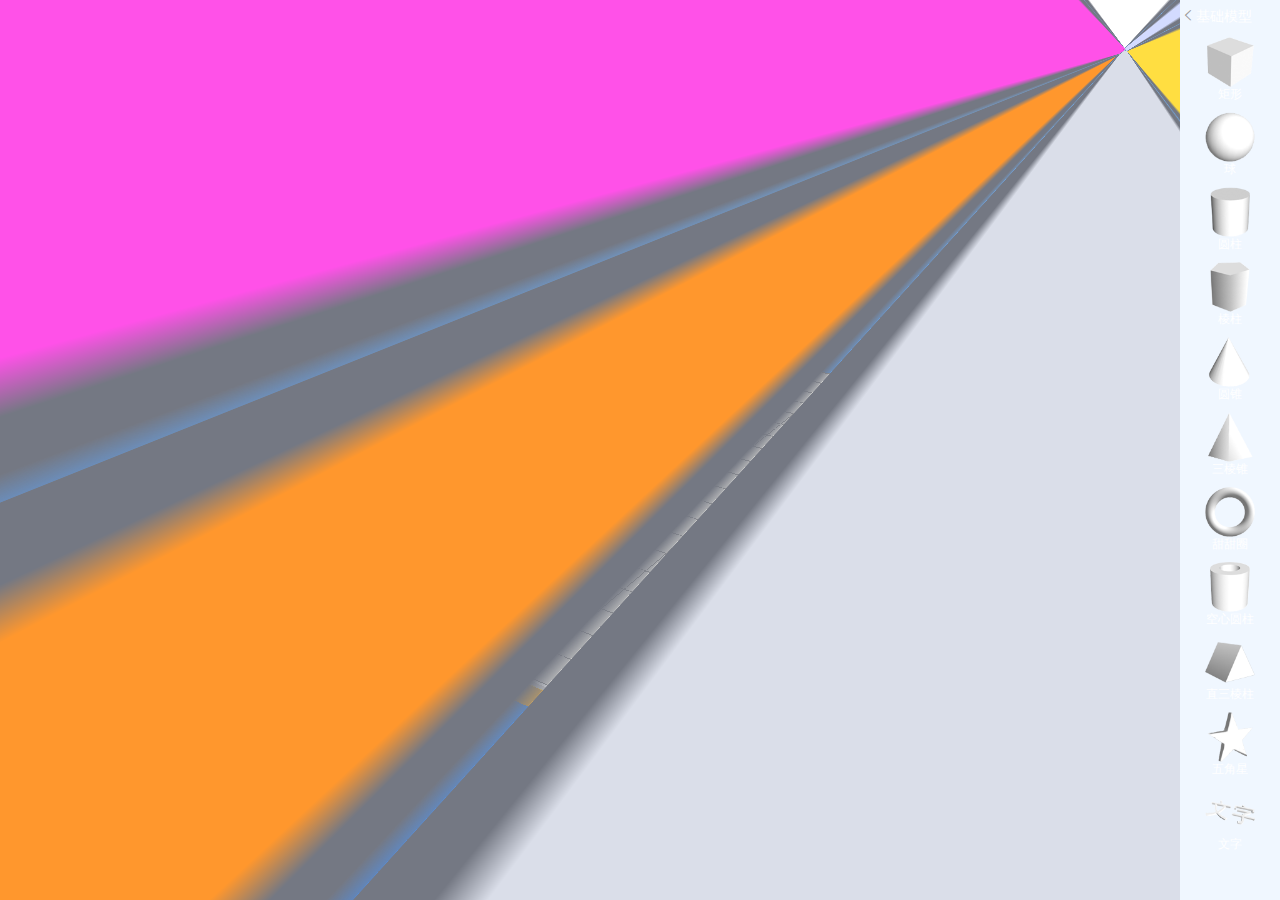
==== src/main/resources/static/3DPrinting.html @ 0f21834d "3d 打印，移至后台，后续使用webview加载" ====
<!DOCTYPE html>
<html lang="en">
<head>
	<title>MagicBox</title>
	<meta charset="utf-8">
	<meta name="viewport"
		  content="width=device-width, user-scalable=no, minimum-scale=1, maximum-scale=1, initial-scale=1">
	<meta http-equiv="X-UA-Compatible" content="IE=11,chrome=1">
<!--	<link rel="stylesheet" type="text/css" href="../css/dialog.css"/>-->
	<link type="text/css" rel="stylesheet" href="./css/font/iconfont.css">
	<link type="text/css" rel="stylesheet" href="./css/common.css">
	<link type="text/css" rel="stylesheet" href="./css/3dPrinting.css">
</head>

<body>
<div class="main_wrapper">

	<div id="container" class="clearfix"></div>
	<div class="show_more clearfix" onclick="showMore()"><img src="./img/arrow.png" alt=""></div>
	<div id="shapes" class="clearfix">
		<div class="shapes_wrapper">
			<div class="shapes_options normal" onclick="showModule(0)">基础模型 <i class="iconfont arrow arrow_right">&#xe6f8;</i></div>
			<div class="shapes_options cartoon" onclick="showModule(1)">卡通模型 <i class="iconfont arrow arrow_right">&#xe6f8;</i></div>
			<div class="shapes_options cartoon" onclick="showModule(2)">我的模型 <i class="iconfont arrow arrow_right">&#xe6f8;</i></div>
			<div class="shapes_options cartoon" onclick="showModule(3)">我的世界 <i class="iconfont arrow arrow_right">&#xe6f8;</i></div>
		</div>
	</div>
	<div id="childWrapper">
		<div class="child_wrapper normal_wrapper"></div>
		<div class="child_wrapper cartoon_wrapper"></div>
		<div class="child_wrapper mymodule_wrapper"></div>
		<div class="child_wrapper minecraft_wrapper"></div>
	</div>
</div>
<div class="obj_control has_right_menu">
	<div class="obj_control_wrapper clearfix">
		<div class="control_btn undo_control noActive_control" onclick="redoUndo(0)">
			<i class="iconfont">&#xe696;</i>
			<div class="btn_name">撤回</div>
		</div>
		<div class="control_btn redo_control noActive_control" onclick="redoUndo(1)">
			<i class="iconfont">&#xe697;</i>
			<div class="btn_name">恢复</div>
		</div>
		<div class="control_btn size_control" onclick="changeControls(0,this)">
			<div class="icon_wrapper">
				<i class="iconfont">&#xe6aa;</i>
			</div>
			<div class="btn_name">修改大小</div>
		</div>
		<div class="control_btn trans_control active_control" onclick="changeControls(1,this)">
			<div class="icon_wrapper">
				<i class="iconfont">&#xe69b;</i>
			</div>
			<div class="btn_name">移动</div>
		</div>
		<div class="control_btn rotate_control" onclick="changeControls(2,this)">
			<div class="icon_wrapper">
				<i class="iconfont">&#xe626;</i>
			</div>
			<div class="btn_name">旋转</div>
		</div>
		<div class="control_btn zoomin_control" onclick="showChild(0)">
			<i class="iconfont">&#xe64e;</i>
			<div class="btn_name">放大缩小</div>
			<div class="zoom_options">
				<div class="zoom_opt" onclick="zoomView(50)">50%</div>
				<div class="zoom_opt" onclick="zoomView(100)">100%</div>
				<div class="zoom_opt" onclick="zoomView(200)">200%</div>
			</div>
		</div>
		<!--<div class="control_btn zoomout_control" onclick="cameraSides(7)">
            <i class="iconfont">&#xe691;</i>
            <div class="btn_name">放大</div>
        </div>
        <div class="control_btn zoomout_control" onclick="cameraSides(8)">
            <i class="iconfont">&#xe632;</i>
            <div class="btn_name">缩小</div>
        </div>-->
		<div class="control_btn delete_control" onclick="deletedSelected()">
			<i class="iconfont">&#xe783;</i>
			<div class="btn_name">删除</div>
		</div>
		<div class="control_btn color_control_wrapper" onclick="showChild(1)">
			<div class="color_circle outside_color"></div>
			<div class="btn_name">颜色</div>
			<div class="color_wrapper">
				<div class="color_control yellow_control" onclick="changeCurrentColor(1)">
					<div class="color_circle"></div>
				</div>
				<div class="color_control white_control" onclick="changeCurrentColor(0)">
					<div class="color_circle"></div>
				</div>
			</div>
		</div>

	</div>
	<div class="obj_control_wrapper_minecraft clearfix">
		<div class="control_btn undo_control noActive_control" onclick="redoUndo(0)">
			<i class="iconfont">&#xe696;</i>
			<div class="btn_name">撤回</div>
		</div>
		<div class="control_btn redo_control noActive_control" onclick="redoUndo(1)">
			<i class="iconfont">&#xe697;</i>
			<div class="btn_name">恢复</div>
		</div>
		<div class="control_btn zoomin_control" onclick="showChild(0)">
			<i class="iconfont">&#xe64e;</i>
			<div class="btn_name">放大缩小</div>
			<div class="zoom_options">
				<div class="zoom_opt" onclick="zoomView(50)">50%</div>
				<div class="zoom_opt" onclick="zoomView(100)">100%</div>
				<div class="zoom_opt" onclick="zoomView(200)">200%</div>
			</div>
		</div>
		<div class="control_btn delete_control" onclick="deletedModule()">
			<div class="icon_wrapper">
			<i class="iconfont">&#xe783;</i>
			</div>
			<div class="btn_name">删除</div>
		</div>
	</div>
</div>

<div class="module_btns clearfix">
	<div class="btn_main go_mainPage" onclick="goHomePage()">
		<div class="btn_child btn_home"><i class="iconfont">&#xe651;</i></div>
		<div class="module_btn_name">首页</div>
	</div>
	<div class="btn_main save_module save_stl noActive_save" onclick="saveModuleShow(0)">
		<div class="btn_child btn_save_module"><i class="iconfont">&#xe710;</i></div>
		<div class="module_btn_name">保存</div>
	</div>
</div>
<div class="save_name_module_bg"></div>
<div class="save_name_module">
	<div class="save_name_title">命名</div>
	<div class="save_name_tip">模型还没有名字，取个名字吧</div>
	<input type="text" placeholder="请输入模型名称" maxlength="8" id="save_name" oninput="saveModuleName(this,'oninput')"
		   onblur="saveModuleName(this,'onblur')" onFocus="saveModuleName(this,'onFocus')" onkeyup="this.value=this.value.replace(/[^\a-\z\A-\Z0-9\u4E00-\u9FA5]/g ,'')"
		   blur="saveModuleName(this,'blur')">
	<div class="save_name_verify">请输入模型名称</div>
	<div class="btn_wrapper clearfix">
		<img src="./img/3dPrinting/btn_yes1.png" class="save_name_ok" onclick="exportMoudle(0)">
		<img src="./img/3dPrinting/btn_close.png" class="imgBtn save_name_cancle" onclick="saveModuleShow(1)">
	</div>
</div>
<div class="save_ask">
	<div class="save_name_title">提示</div>
	<div class="save_name_tip clearfix">
		<div class="left_side">
			<div class="">
				模型进度还没有保存哦，此时离开会丢失进度，是否保存？
			</div>
			<div class="save_note">(保存前仔细检查一遍是否有模型悬空, 悬空的模型打印效果不佳哦)</div>
		</div>
		<div class="right_side">
			<img src="./img/3dPrinting/save_module_not.png" alt="">
		</div>
	</div>
	<div class="btn_wrapper clearfix">
		<img src="./img/3dPrinting/btn_no.png" class="go_home_ok" onclick="goHomeSaveModule(0)">
		<img src="./img/3dPrinting/btn_yes.png" class="go_home_ok" onclick="goHomeSaveModule(1)">
		<img src="./img/3dPrinting/btn_close.png" class="imgBtn save_name_cancle" onclick="hideGoHome()">
	</div>
</div>

<div class="save_succ">
	<div class="save_name_title">提示</div>
	<div class="save_name_tip">模型保存成功</div>
	<div class="save_name_tip">模型已保存在模型库，<i class="jump_mymodult" onclick="goPage('1')">点击前往</i></div>
	<div class="btn_wrapper clearfix">
		<img src="./img/3dPrinting/btn_close.png" class="imgBtn save_name_cancle" onclick="closeSaveSucc()">
	</div>
</div>
<div class="save_ask_mineCraft">
	<div class="save_name_title">提示</div>
	<div class="save_name_tip clearfix text-left">
		<div class="left_side">
			<div class="text-center mine_craft_title" style="font-weight: bold">正在前往我的世界模式</div>
			<div class="">
				模型进度还没有保存哦，此时离开会丢失进度，是否保存？
			</div>
			<div class="save_note">(保存前仔细检查一遍是否有模型悬空, 悬空的模型打印效果不佳哦)</div>
		</div>
		<div class="right_side">
			<img src="./img/3dPrinting/save_module_not.png" alt="">
		</div>
	</div>
	<div class="btn_wrapper clearfix">
		<img src="./img/3dPrinting/btn_no.png" class="go_home_ok btn_no" onclick="switchGame(0)">
		<img src="./img/3dPrinting/btn_yes.png" class="go_home_ok btn_yes" onclick="swichToMineCraftModule()">
		<img src="./img/3dPrinting/btn_close.png" class="imgBtn save_name_cancle" onclick="hideMineCraftNote()">
	</div>
</div>
<div class="switchToMineCraft">
	<div class="save_name_title">提示</div>
	<div class="save_name_tip">正在前往我的世界模式 <br>当前模型为保存，是否保存？</div>
	<div class="btn_wrapper clearfix">
		<img src="./img/3dPrinting/btn_no.png" class="go_home_ok" onclick="switchGame(0)">
		<img src="./img/3dPrinting/btn_yes.png" class="go_home_ok" onclick="swichToMineCraftModule()">
		<img src="./img/3dPrinting/btn_close.png" class="imgBtn save_name_cancle" onclick="hideMineCraftNote()">
	</div>
</div>
<div class="save_name_minecraft_module">
	<div class="save_name_title">命名</div>
	<div class="save_name_tip">模型还没有名字，取个名字吧</div>
	<input type="text" placeholder="请输入模型名称" maxlength="8" id="save_minecraft_name" oninput="saveModuleName(this,'oninput')"
				 onblur="saveModuleName(this,'onblur')" onFocus="saveModuleName(this,'onFocus')" onkeyup="this.value=this.value.replace(/[^\a-\z\A-\Z0-9\u4E00-\u9FA5]/g ,'')"
				 blur="saveModuleName(this,'blur')">
	<div class="save_name_verify">请输入模型名称</div>
	<div class="btn_wrapper clearfix">
		<img src="./img/3dPrinting/btn_yes1.png" class="save_name_ok" onclick="exportMineCraftMoudle(0)">
		<img src="./img/3dPrinting/btn_close.png" class="imgBtn save_name_cancle" onclick="saveCraftModuleShow(1)">
	</div>
</div>
<div class="note">
	<div class="select_module">选择一个模型，点击 箭头按 <span class="red">X</span>,<span class="green">Y</span>,<span class="blue">Z</span>单向缩
		放,点击中心方块或 者双指，进行整体 缩放
	</div>
</div>
<div class="text_window">
	<div class="text_title">生成3D文字</div>
	<input type="text" placeholder="请输入文字" maxlength="10" id="textContent" oninput="textInputFn(this)"
		   onblur="textInputFn(this)">
	<div class="btn_wrapper clearfix">
		<div class="btn btn_ok text_ok btn_disable">确定</div>
		<div class="btn btn_cancle text_cancle" onclick="showInput(1)">取消</div>
	</div>
</div>
<div class="control_type">当前状态: 移动 </br>按单个轴移动, 更精确</div>
<div id="loading_data"><img src="./img/loading.gif" alt=""></div>
</body>

<script src='./js/jquery.min.js'></script>
<script src='./js/three.js'></script>
<script src='./js/loaders/STLLoader.js'></script>
<script src='./js/geometries/DecalGeometry.js'></script>
<script src='./js/controls/OrbitControls.js'></script>
<script src='./js/controls/OrientationControls.js'></script>
<script src='./js/exporters/STLExporter.js'></script>
<script src='./js/controls/DragControls.js'></script>
<script src='./js/shader/EffectComposer.js'></script>
<script src='./js/shader/OutlinePass.js'></script>
<script src='./js/shader/CopyShader.js'></script>
<script src='./js/shader/ShaderPass.js'></script>
<script src='./js/shader/RenderPass.js'></script>
<script src='./js/shader/FXAAShader.js'></script>
<script src='./js/controls/TransformControls.js'></script>
<script src='./js/dialog.js'></script>
<script src='./js/common.js'></script>
<script src='./js/3DPrinting.js'></script>
<script src='./js/mineCraft.js'></script>
</html>
---- src/main/resources/static/css/font/iconfont.css ----
@font-face {font-family: "iconfont";
  src: url('iconfont.eot?t=1594812499398'); /* IE9 */
  src: url('iconfont.eot?t=1594812499398#iefix') format('embedded-opentype'), /* IE6-IE8 */
  url('[data-uri]') format('woff2'),
  url('iconfont.woff?t=1594812499398') format('woff'),
  url('iconfont.ttf?t=1594812499398') format('truetype'), /* chrome, firefox, opera, Safari, Android, iOS 4.2+ */
  url('iconfont.svg?t=1594812499398#iconfont') format('svg'); /* iOS 4.1- */
}

.iconfont {
  font-family: "iconfont" !important;
  font-size: 16px;
  font-style: normal;
  -webkit-font-smoothing: antialiased;
  -moz-osx-font-smoothing: grayscale;
}

.iconzhifubaozhifu1:before {
  content: "\e915";
}

.iconweixinzhifu:before {
  content: "\e6b3";
}

.iconenter:before {
  content: "\e6f8";
}

.iconreturn:before {
  content: "\e720";
}

.iconduigou:before {
  content: "\e735";
}
---- src/main/resources/static/css/common.css ----
@font-face {
    font-family: 'webfont';/*阿里巴巴-普惠体-Regular*/
    font-display: swap;
    src: url('./font/other/webfont.eot'); /* IE9*/
    src: url('./font/other/webfont.eot?#iefix') format('embedded-opentype'), /* IE6-IE8 */
    url('./font/other/webfont.woff2') format('woff2'),
    url('./font/other/webfont.woff') format('woff'), /* chrome、firefox */
    url('./font/other/webfont.ttf') format('truetype'), /* chrome、firefox、opera、Safari, Android, iOS 4.2+*/
    url('./font/other/webfont.svg#Alibaba-PuHuiTi-Regular') format('svg'); /* iOS 4.1- */
}
* { -webkit-box-sizing: border-box; -moz-box-sizing: border-box; box-sizing: border-box; } *:before, *:after { -webkit-box-sizing: border-box; -moz-box-sizing: border-box; box-sizing: border-box; } html { font-size: 10px; -webkit-tap-highlight-color: rgba(0, 0, 0, 0); } body { font-family: "Helvetica Neue", Helvetica, Arial, sans-serif; font-size: 14px; line-height: 1.42857143; color: #333; background-color: #fff; }.container{padding-right:15px;padding-left:15px;margin-right:auto;margin-left:auto}@media(min-width:768px){.container{width:750px}}@media(min-width:992px){.container{width:970px}}@media(min-width:1200px){.container{width:1170px}}.container-fluid{padding-right:15px;padding-left:15px;margin-right:auto;margin-left:auto}.row{margin-right:-15px;margin-left:-15px}.col-xs-1,.col-sm-1,.col-md-1,.col-lg-1,.col-xs-2,.col-sm-2,.col-md-2,.col-lg-2,.col-xs-3,.col-sm-3,.col-md-3,.col-lg-3,.col-xs-4,.col-sm-4,.col-md-4,.col-lg-4,.col-xs-5,.col-sm-5,.col-md-5,.col-lg-5,.col-xs-6,.col-sm-6,.col-md-6,.col-lg-6,.col-xs-7,.col-sm-7,.col-md-7,.col-lg-7,.col-xs-8,.col-sm-8,.col-md-8,.col-lg-8,.col-xs-9,.col-sm-9,.col-md-9,.col-lg-9,.col-xs-10,.col-sm-10,.col-md-10,.col-lg-10,.col-xs-11,.col-sm-11,.col-md-11,.col-lg-11,.col-xs-12,.col-sm-12,.col-md-12,.col-lg-12{position:relative;min-height:1px;padding-right:15px;padding-left:15px}.col-xs-1,.col-xs-2,.col-xs-3,.col-xs-4,.col-xs-5,.col-xs-6,.col-xs-7,.col-xs-8,.col-xs-9,.col-xs-10,.col-xs-11,.col-xs-12{float:left}.col-xs-12{width:100%}.col-xs-11{width:91.66666667%}.col-xs-10{width:83.33333333%}.col-xs-9{width:75%}.col-xs-8{width:66.66666667%}.col-xs-7{width:58.33333333%}.col-xs-6{width:50%}.col-xs-5{width:41.66666667%}.col-xs-4{width:33.33333333%}.col-xs-3{width:25%}.col-xs-2{width:16.66666667%}.col-xs-1{width:8.33333333%}.col-xs-pull-12{right:100%}.col-xs-pull-11{right:91.66666667%}.col-xs-pull-10{right:83.33333333%}.col-xs-pull-9{right:75%}.col-xs-pull-8{right:66.66666667%}.col-xs-pull-7{right:58.33333333%}.col-xs-pull-6{right:50%}.col-xs-pull-5{right:41.66666667%}.col-xs-pull-4{right:33.33333333%}.col-xs-pull-3{right:25%}.col-xs-pull-2{right:16.66666667%}.col-xs-pull-1{right:8.33333333%}.col-xs-pull-0{right:auto}.col-xs-push-12{left:100%}.col-xs-push-11{left:91.66666667%}.col-xs-push-10{left:83.33333333%}.col-xs-push-9{left:75%}.col-xs-push-8{left:66.66666667%}.col-xs-push-7{left:58.33333333%}.col-xs-push-6{left:50%}.col-xs-push-5{left:41.66666667%}.col-xs-push-4{left:33.33333333%}.col-xs-push-3{left:25%}.col-xs-push-2{left:16.66666667%}.col-xs-push-1{left:8.33333333%}.col-xs-push-0{left:auto}.col-xs-offset-12{margin-left:100%}.col-xs-offset-11{margin-left:91.66666667%}.col-xs-offset-10{margin-left:83.33333333%}.col-xs-offset-9{margin-left:75%}.col-xs-offset-8{margin-left:66.66666667%}.col-xs-offset-7{margin-left:58.33333333%}.col-xs-offset-6{margin-left:50%}.col-xs-offset-5{margin-left:41.66666667%}.col-xs-offset-4{margin-left:33.33333333%}.col-xs-offset-3{margin-left:25%}.col-xs-offset-2{margin-left:16.66666667%}.col-xs-offset-1{margin-left:8.33333333%}.col-xs-offset-0{margin-left:0}@media(min-width:768px){.col-sm-1,.col-sm-2,.col-sm-3,.col-sm-4,.col-sm-5,.col-sm-6,.col-sm-7,.col-sm-8,.col-sm-9,.col-sm-10,.col-sm-11,.col-sm-12{float:left}.col-sm-12{width:100%}.col-sm-11{width:91.66666667%}.col-sm-10{width:83.33333333%}.col-sm-9{width:75%}.col-sm-8{width:66.66666667%}.col-sm-7{width:58.33333333%}.col-sm-6{width:50%}.col-sm-5{width:41.66666667%}.col-sm-4{width:33.33333333%}.col-sm-3{width:25%}.col-sm-2{width:16.66666667%}.col-sm-1{width:8.33333333%}.col-sm-pull-12{right:100%}.col-sm-pull-11{right:91.66666667%}.col-sm-pull-10{right:83.33333333%}.col-sm-pull-9{right:75%}.col-sm-pull-8{right:66.66666667%}.col-sm-pull-7{right:58.33333333%}.col-sm-pull-6{right:50%}.col-sm-pull-5{right:41.66666667%}.col-sm-pull-4{right:33.33333333%}.col-sm-pull-3{right:25%}.col-sm-pull-2{right:16.66666667%}.col-sm-pull-1{right:8.33333333%}.col-sm-pull-0{right:auto}.col-sm-push-12{left:100%}.col-sm-push-11{left:91.66666667%}.col-sm-push-10{left:83.33333333%}.col-sm-push-9{left:75%}.col-sm-push-8{left:66.66666667%}.col-sm-push-7{left:58.33333333%}.col-sm-push-6{left:50%}.col-sm-push-5{left:41.66666667%}.col-sm-push-4{left:33.33333333%}.col-sm-push-3{left:25%}.col-sm-push-2{left:16.66666667%}.col-sm-push-1{left:8.33333333%}.col-sm-push-0{left:auto}.col-sm-offset-12{margin-left:100%}.col-sm-offset-11{margin-left:91.66666667%}.col-sm-offset-10{margin-left:83.33333333%}.col-sm-offset-9{margin-left:75%}.col-sm-offset-8{margin-left:66.66666667%}.col-sm-offset-7{margin-left:58.33333333%}.col-sm-offset-6{margin-left:50%}.col-sm-offset-5{margin-left:41.66666667%}.col-sm-offset-4{margin-left:33.33333333%}.col-sm-offset-3{margin-left:25%}.col-sm-offset-2{margin-left:16.66666667%}.col-sm-offset-1{margin-left:8.33333333%}.col-sm-offset-0{margin-left:0}}@media(min-width:992px){.col-md-1,.col-md-2,.col-md-3,.col-md-4,.col-md-5,.col-md-6,.col-md-7,.col-md-8,.col-md-9,.col-md-10,.col-md-11,.col-md-12{float:left}.col-md-12{width:100%}.col-md-11{width:91.66666667%}.col-md-10{width:83.33333333%}.col-md-9{width:75%}.col-md-8{width:66.66666667%}.col-md-7{width:58.33333333%}.col-md-6{width:50%}.col-md-5{width:41.66666667%}.col-md-4{width:33.33333333%}.col-md-3{width:25%}.col-md-2{width:16.66666667%}.col-md-1{width:8.33333333%}.col-md-pull-12{right:100%}.col-md-pull-11{right:91.66666667%}.col-md-pull-10{right:83.33333333%}.col-md-pull-9{right:75%}
    .col-md-pull-8{right:66.66666667%}.col-md-pull-7{right:58.33333333%}.col-md-pull-6{right:50%}.col-md-pull-5{right:41.66666667%}.col-md-pull-4{right:33.33333333%}.col-md-pull-3{right:25%}.col-md-pull-2{right:16.66666667%}.col-md-pull-1{right:8.33333333%}.col-md-pull-0{right:auto}.col-md-push-12{left:100%}.col-md-push-11{left:91.66666667%}.col-md-push-10{left:83.33333333%}.col-md-push-9{left:75%}.col-md-push-8{left:66.66666667%}.col-md-push-7{left:58.33333333%}.col-md-push-6{left:50%}.col-md-push-5{left:41.66666667%}.col-md-push-4{left:33.33333333%}.col-md-push-3{left:25%}.col-md-push-2{left:16.66666667%}.col-md-push-1{left:8.33333333%}.col-md-push-0{left:auto}.col-md-offset-12{margin-left:100%}.col-md-offset-11{margin-left:91.66666667%}.col-md-offset-10{margin-left:83.33333333%}.col-md-offset-9{margin-left:75%}.col-md-offset-8{margin-left:66.66666667%}.col-md-offset-7{margin-left:58.33333333%}.col-md-offset-6{margin-left:50%}.col-md-offset-5{margin-left:41.66666667%}.col-md-offset-4{margin-left:33.33333333%}.col-md-offset-3{margin-left:25%}.col-md-offset-2{margin-left:16.66666667%}.col-md-offset-1{margin-left:8.33333333%}.col-md-offset-0{margin-left:0}}@media(min-width:1200px){.col-lg-1,.col-lg-2,.col-lg-3,.col-lg-4,.col-lg-5,.col-lg-6,.col-lg-7,.col-lg-8,.col-lg-9,.col-lg-10,.col-lg-11,.col-lg-12{float:left}.col-lg-12{width:100%}.col-lg-11{width:91.66666667%}.col-lg-10{width:83.33333333%}.col-lg-9{width:75%}.col-lg-8{width:66.66666667%}.col-lg-7{width:58.33333333%}.col-lg-6{width:50%}.col-lg-5{width:41.66666667%}.col-lg-4{width:33.33333333%}.col-lg-3{width:25%}.col-lg-2{width:16.66666667%}.col-lg-1{width:8.33333333%}.col-lg-pull-12{right:100%}.col-lg-pull-11{right:91.66666667%}.col-lg-pull-10{right:83.33333333%}.col-lg-pull-9{right:75%}.col-lg-pull-8{right:66.66666667%}.col-lg-pull-7{right:58.33333333%}.col-lg-pull-6{right:50%}.col-lg-pull-5{right:41.66666667%}.col-lg-pull-4{right:33.33333333%}.col-lg-pull-3{right:25%}.col-lg-pull-2{right:16.66666667%}.col-lg-pull-1{right:8.33333333%}.col-lg-pull-0{right:auto}.col-lg-push-12{left:100%}.col-lg-push-11{left:91.66666667%}.col-lg-push-10{left:83.33333333%}.col-lg-push-9{left:75%}.col-lg-push-8{left:66.66666667%}.col-lg-push-7{left:58.33333333%}.col-lg-push-6{left:50%}.col-lg-push-5{left:41.66666667%}.col-lg-push-4{left:33.33333333%}.col-lg-push-3{left:25%}.col-lg-push-2{left:16.66666667%}.col-lg-push-1{left:8.33333333%}.col-lg-push-0{left:auto}.col-lg-offset-12{margin-left:100%}.col-lg-offset-11{margin-left:91.66666667%}.col-lg-offset-10{margin-left:83.33333333%}.col-lg-offset-9{margin-left:75%}.col-lg-offset-8{margin-left:66.66666667%}.col-lg-offset-7{margin-left:58.33333333%}.col-lg-offset-6{margin-left:50%}.col-lg-offset-5{margin-left:41.66666667%}.col-lg-offset-4{margin-left:33.33333333%}.col-lg-offset-3{margin-left:25%}.col-lg-offset-2{margin-left:16.66666667%}.col-lg-offset-1{margin-left:8.33333333%}.col-lg-offset-0{margin-left:0}}
.btn-group-vertical>.btn-group:after, .btn-group-vertical>.btn-group:before, .btn-toolbar:after, .btn-toolbar:before, .clearfix:after, .clearfix:before, .container-fluid:after, .container-fluid:before, .container:after, .container:before, .dl-horizontal dd:after, .dl-horizontal dd:before, .form-horizontal .form-group:after, .form-horizontal .form-group:before, .modal-footer:after, .modal-footer:before, .modal-header:after, .modal-header:before, .nav:after, .nav:before, .navbar-collapse:after, .navbar-collapse:before, .navbar-header:after, .navbar-header:before, .navbar:after, .navbar:before, .pager:after, .pager:before, .panel-body:after, .panel-body:before, .row:after, .row:before {display: table;content: " ";}
@media(max-width:360px){.col-xs-1, .col-sm-1, .col-md-1, .col-lg-1, .col-xs-2, .col-sm-2, .col-md-2, .col-lg-2, .col-xs-3, .col-sm-3, .col-md-3, .col-lg-3, .col-xs-4, .col-sm-4, .col-md-4, .col-lg-4, .col-xs-5, .col-sm-5, .col-md-5, .col-lg-5, .col-xs-6, .col-sm-6, .col-md-6, .col-lg-6, .col-xs-7, .col-sm-7, .col-md-7, .col-lg-7, .col-xs-8, .col-sm-8, .col-md-8, .col-lg-8, .col-xs-9, .col-sm-9, .col-md-9, .col-lg-9, .col-xs-10, .col-sm-10, .col-md-10, .col-lg-10, .col-xs-11, .col-sm-11, .col-md-11, .col-lg-11, .col-xs-12, .col-sm-12, .col-md-12, .col-lg-12{padding-left:13px;padding-right:13px;}}
:root {
    --origin-safe-area-inset-top: 0px;
    --origin-safe-area-inset-bottom: 0px;
    --safe-area-inset-top: var(--windvane-safe-area-inset-top, var(--origin-safe-area-inset-top));
    --safe-area-inset-bottom: var(--windvane-safe-area-inset-bottom, var(--origin-safe-area-inset-bottom));
}
* { -webkit-touch-callout:none; -webkit-user-select:none; -khtml-user-select:none; -moz-user-select:none; -ms-user-select:none; user-select:none;-moz-touch-callout:none;-ms-touch-callout:none;touch-callout:none;}
html{-webkit-tap-highlight-color: transparent;}
.text-center{text-align: center}
.text-right{text-align: right}
.text-left{text-align: left}
.clearfix:after{content:'.';display:block;clear:both;visibility:hidden;line-height:0;height:0;font-size:0}

@charset "utf-8";
body,ul,ol,dl,dd,h1,h2,h3,h4,h5,h6,figure,form,fieldset,legend,input,textarea,button,p,blockquote,th,td,pre,xmp{margin:0;padding:0}
body,input,textarea,button,select,pre,xmp,tt,code,kbd,samp{line-height:1.5;font-family:tahoma,arial,"Hiragino Sans GB",simsun,sans-serif}
h1,h2,h3,h4,h5,h6,small,big,input,textarea,button,select{font-size:100%}
h1,h2,h3,h4,h5,h6{font-family:tahoma,arial,"Hiragino Sans GB","微软雅黑",simsun,sans-serif}
h1,h2,h3,h4,h5,h6,b,strong{font-weight:normal}
address,cite,dfn,em,i,optgroup,var{font-style:normal}
table{border-collapse:collapse;border-spacing:0;text-align:left}
caption,th{text-align:inherit}
ul,ol,menu{list-style:none}
fieldset,img{border:0}
img,object,input,textarea,button,select{vertical-align:middle}
article,aside,footer,header,section,nav,figure,figcaption,hgroup,details,menu{display:block}
audio,canvas,video{display:inline-block;*display:inline;*zoom:1}
blockquote:before,blockquote:after,q:before,q:after{content:"\0020"}
textarea{overflow:auto;resize:vertical}
input,textarea,button,select,a{outline:0 none;border: none;}
button::-moz-focus-inner,input::-moz-focus-inner{padding:0;border:0}
mark{background-color:transparent}
a,ins,s,u,del{text-decoration:none}
sup,sub{vertical-align:baseline}
html {overflow-x: hidden;height: 100%;font-size: 50px;-webkit-tap-highlight-color: transparent;}
/*body {font-family: Arial, "Microsoft Yahei", "Helvetica Neue", Helvetica, sans-serif;color: #333;font-size: .28em;line-height: 1;-webkit-text-size-adjust: none;}*/
body {font-family: Arial, "Microsoft Yahei", "Helvetica Neue", Helvetica, sans-serif;color: #333;font-size: 16px;line-height: 1;-webkit-text-size-adjust: none;}
hr {height: .02rem;margin: .1rem 0;border: medium none;border-top: .02rem solid #cacaca;}
a {color: #25a4bb;text-decoration: none;}
html{font-size:625%}
body {  font-family: Helvetica,Verdana,sans-serif,'Microsoft Yahei'}

* { -webkit-box-sizing: border-box; -moz-box-sizing: border-box; box-sizing: border-box;font-family:Microsoft YaHei; }
.clearfix:after{content:'.';display:block;clear:both;visibility:hidden;line-height:0;height:0;font-size:0}
* {
    -webkit-touch-callout:none;
    -moz-touch-callout:none;
    -ms-touch-callout:none;
      touch-callout:none;
 }
*, input{font-family: "webfont"}
input::-webkit-input-placeholder{color:#9EA6B1;}

#loading_data {display:none;position: fixed;top: 0;right: 0;left: 0;bottom:0;background:#FFF;opacity: .7;z-index: 999;}
#loading_data img{position: absolute;top: 48%;left: 48%;}

body{background:#4E92EF; font-size:.17rem;color:#FFFFFF}
.top_menu { border-bottom: 1px solid #92CCFFFF; position: fixed; top: 0; left: 0; right: 0;background: #4E92EF; }
.top_menu .top_menu_btn{padding-top: .14rem; padding-bottom: .14rem; font-size:.17rem;}
.main_wrapper .top_menu .back { font-size: .25rem; line-height: .45rem; padding-top: 0; padding-bottom: 0; padding-left: 21px;}
.top_menu_btn a { color: #fff; }
.title { padding: 15px; }
---- src/main/resources/static/css/3dPrinting.css ----
body {
    margin: 0;
    font-family: Monospace;
    font-size: 13px;
    line-height: 24px;
    overscroll-behavior: none;
}

a {
    text-decoration: none;
}

a:hover {
    text-decoration: underline;
}

button {
    cursor: pointer;
    text-transform: uppercase;
}

canvas {
    display: block;
}

#info {
    position: absolute;
    top: 0px;
    width: 100%;
    padding: 10px;
    box-sizing: border-box;
    text-align: center;
    -moz-user-select: none;
    -webkit-user-select: none;
    -ms-user-select: none;
    user-select: none;
    pointer-events: none;
    z-index: 1; /* TODO Solve this in HTML */
}

a, button, input, select {
    pointer-events: auto;
}

.dg.ac {
    -moz-user-select: none;
    -webkit-user-select: none;
    -ms-user-select: none;
    user-select: none;
    z-index: 2 !important; /* TODO Solve this in HTML */
}

#overlay {
    position: absolute;
    z-index: 2;
    top: 0;
    left: 0;
    width: 100%;
    height:100%;
    display: flex;
    align-items: center;
    justify-content: center;
    opacity: 1;
    background-color: #000000;
    color: #ffffff;
}

#overlay > div {
    text-align: center;
}

#overlay > div > button {
    height: 20px;
    background: transparent;
    color: #ffffff;
    outline: 1px solid #ffffff;
    border: 0px;
    cursor: pointer;
}

#overlay > div > p {
    color: #777777;
    font-size: 12px;
}
/*
#container {
    background: #79B1EA; !* Old browsers *!
    background: -moz-linear-gradient(top,  #79B1EA 0%, #4E92EF 100%); !* FF3.6-15 *!
    background: -webkit-linear-gradient(top,  #79B1EA 0%,#4E92EF 100%); !* Chrome10-25,Safari5.1-6 *!
    background: linear-gradient(to bottom, #79B1EA 0%,#4E92EF 100%); !* W3C, IE10+, FF16+, Chrome26+, Opera12+, Safari7+ *!
    filter: progid:DXImageTransform.Microsoft.gradient( startColorstr='#79B1EA', endColorstr='#4E92EF',GradientType=0 ); !* IE6-9 *!
}*/
#container {
    background: #79B1EA; /* Old browsers */
    background: -moz-linear-gradient(top,  #79B1EA 0%, #4E92EF 100%); /* FF3.6-15 */
    background: -webkit-linear-gradient(top,  #79B1EA 0%,#4E92EF 100%); /* Chrome10-25,Safari5.1-6 */
    background: linear-gradient(to bottom, #79B1EA 0%,#4E92EF 100%); /* W3C, IE10+, FF16+, Chrome26+, Opera12+, Safari7+ */
    filter: progid:DXImageTransform.Microsoft.gradient( startColorstr='#79B1EA', endColorstr='#4E92EF',GradientType=0 ); /* IE6-9 */
}


#shapes *{color:#323232;}
#shapes{position: fixed;top: 0;right: 0;background:#F0F7FF;color:#000;width: 1rem;text-align: center;font-size: .14rem; line-height: 0.3rem;}
.arrow{color:#999999;}
.color_change{display: none;}
.child_wrapper{display: none;height:100%;max-width: 1rem;overflow: auto;background: #F0F7FF;position: fixed;top:0;right: 0;z-index: 3;padding-top: .3rem;}
.child_title { font-size: .14rem; position: fixed; top: 0; right: 0; z-index: 2; width: 1rem; background: #F0F7FF;text-align: left; line-height: 0.3rem;  }
.active_shape,.mine_craft_active{background: rgba(118,174,234,.3)!important;}
.go_shopping { position: fixed; bottom: 0; right: 0; width: 1rem; text-align: center; background:#F0F7FF;color:#FF9829;
    border-top: 1px solid #FF9829;}
.go_shopping .iconfont{color: #FF9829;}
.img_wrapper { margin: auto; width: 100%; text-align: center; }
.mymodule_wrapper .img_wrapper img {margin:.1rem auto 0; max-width: 90%; max-height: 90%;}
.module.shapes.no_module .name { height: 100%; width: 1rem; margin: auto; color: #333; line-height: 2rem; z-index: 3; }
.cartoon_wrapper .module:last-of-type,.totodile{ margin-bottom: .25rem;}
/*.
active_shape .color_change{display: block;line-height: .55rem;}
.active_shape .color_change .color_circle { display: inline-block; margin: 0 .08rem; }
.active_shape .color_change .color_circle.color_white{background:#FFF;}
.active_shape.module{height: 1.1rem;}
*/
.module { position: relative; width: 1rem; height: .75rem; float: left;}
.module img {margin:.1rem auto 0; max-width: 50%; max-height: 50%;}
.name {text-align: center; width: 100%; font-size: .12rem; line-height: .12rem;white-space: nowrap;}
/*.module.shapes.cube,.module.lego.standing{margin-top:.32rem;}*/

.obj_control *{color:#2B9CFF;}
.obj_control {position: fixed; bottom: 0; left: 0; height: .54rem;width: 100%;z-index:1;}
.obj_control_wrapper,.obj_control_wrapper_minecraft{display: none;  width: fit-content;height: .54rem;position: relative; margin:0 auto;background: #fff; border-radius: .2rem .2rem 0 0 ;text-align: center;top: 0;padding: .05rem .1rem;}
.control_btn { color: #79c2de; font-size: .2rem;float:left;min-width: .3rem; min-height: .3rem;padding: 0 .1rem;position:relative;}
.control_btn .iconfont{font-size:.2rem;line-height: .26rem;width: .28rem; height: .28rem;display: block;margin: auto;}
.zoomin_control i.iconfont,.delete_control i.iconfont { font-size: .17rem; }
/*.active_control { background: #eeff9a; border-radius: 50%; }*/
.active_control .icon_wrapper {width: .28rem; height: .28rem;color:#FFF; margin: auto;background-image: url("../img/active_bg.png");background-repeat: no-repeat;background-size: cover;}
.active_control .iconfont{color:#FFF}
.active_control .btn_name{color:#FFB93F}
.noActive_control .iconfont{color:#eee;}

.control_btn.color_control{padding-top: .1rem;}
.color_circle { width: .25rem; height: .25rem; background: #FFF; margin: auto; border-radius: 50%; border:1px solid #BABBBB}
.active_color{border:1px solid #2067C8}
.yellow_control .color_circle,.yellow_color_circle{background: #f2f545;;border:1px solid #BABBBB}
.btn_name { font-size: .1rem;font-family: "webfont5", serif; line-height: .16rem;}
.red{color:red;}
.blue{color:blue;}
.green{color:lawngreen;}
.color_wrapper{display: none;width: 170%;position: absolute;top: -.55rem; left: -.15rem; right: 0; background: #FFF; border-radius: .05rem; box-shadow: 0px 0px 0.21rem 0px rgba(145,96,34,0.2); }
.color_control { display: inline-block;}
.color_control .color_circle { margin: .1rem 0; }

.outside_color {margin: .015rem auto;}
.zoom_control { position: absolute; color: #fff; bottom: 0; right: 1.2rem; display: block; line-height: .35rem;}
.zoom_control div { float: left; }
.zoom_control .iconfont { font-size: .2rem;}
.zoom_control .zoom_index { font-size: .13rem;line-height: .35rem; padding: 0 .03rem;width: .4rem; text-align: center;}

.zoomin_control{position: relative;}
.zoom_options { display: none; position: absolute; top: -.65rem; left: 0; right: 0; background: #FFF; border-radius: .05rem; box-shadow: 0px 0px 0.21rem 0px rgba(145,96,34,0.2); }
.zoom_opt { font-size: .15rem; line-height: .2rem; }

.side_control,.save_control{display: none; position: fixed;top: .1rem; left: .1rem;}
.sides_wrapper{display: none;position: absolute;}
.side_control_btn.iconfont { font-size: .2rem; color: #fff;}

.module_btns{position: fixed;top: .1rem; left: .1rem;}
.btn_main{float: left}
.btn_main .btn_child{width:.44rem;height: .44rem;background-image: url("../img/3dPrinting/btn_bg_blue.png");background-repeat: no-repeat;background-size: contain;position: relative;}
.btn_main .btn_child .iconfont { font-size: .28rem; line-height: .4rem; color: #fff;left: 0;display: block; text-align: center; }
.btn_main.save_module{margin-left: .1rem;}
.btn_main.save_module .btn_child .iconfont { font-size: .25rem; line-height: .41rem;}
.module_btn_name{font-size: .12rem; color: #FFFFFF; text-align: center;}
.save_module{left:.5rem}
.save_module.noActive_save {opacity: .3}
.save_name_module_bg {display:none;position: fixed;top: 0;right: 0;left: 0;bottom:0;background: #000; opacity: .3;z-index: 3;}
.save_name_module,.save_name_minecraft_module,.save_succ,.switchToMineCraft{ display: none; position: absolute; top: 50%; left: 50%; z-index: 4; border-radius: .35rem; width: 3.15rem; height: 2rem; margin-top: -1rem; margin-left: -1.575rem;text-align: center; background: rgba(185,239,255,1); box-shadow: 0px 0px 11px 0px rgba(34,87,145,0.2), 0px 0px 125px 0px rgba(56,154,240,1) inset; color: #426A8D;}
.save_ask,.save_ask_mineCraft{ display: none; position: absolute; top: 50%; left: 50%; z-index: 4; border-radius: .35rem; width: 4rem; height: 2.3rem; margin-top: -1.15rem; margin-left: -2rem;text-align: center; background: rgba(185,239,255,1); box-shadow: 0px 0px 11px 0px rgba(34,87,145,0.2), 0px 0px 125px 0px rgba(56,154,240,1) inset; color: #426A8D;}
.save_name_title { width: 1.47rem; height: .33rem; background:linear-gradient(0deg,rgba(85,182,227,1) 0%,rgba(54,129,227,1) 100%); border-radius: 0 0 .15rem .15rem; line-height: .33rem; margin: auto; font-size: .18rem;    color: #fff;}
.save_name_tip{margin: .15rem 0;}
.switchToMineCraft .save_name_tip{margin: .2rem 0;}
.save_ask .save_name_title{color:#fff}
 .save_ask .save_name_tip { margin:.3rem 0 .1rem 0; text-align: left; line-height: 0.25rem;color:#426A8D; }
.save_ask_mineCraft .save_name_tip{margin-bottom: 0;}

input#save_name,#save_minecraft_name { width: 90%;margin-top: .1rem; padding: 0 .1rem; font-size: .12rem; height: .4rem; line-height: .4rem; border-radius: .1rem; background: rgba(255,255,255,1); box-shadow: 3px 2px 2px 0px rgba(85,182,227,0.64) inset; border: none; outline: none;color: #323232;}
.save_name_cancle {position: absolute; top: -.14rem; right: -.1rem; width: .45rem;}
img.save_name_ok,img.go_home_ok { width: .9rem; height: auto; margin: .12rem .2rem 0 .2rem; }
.save_name_verify{display:none;color:red;position: absolute;bottom: .62rem; left: .23rem; background: #fff;}
.left_side { float: left; width: 60%; position: relative; padding-left: .2rem; font-size: .13rem;}
.left_side .save_note{font-size: .12rem;color:#3D96E8;}
.right_side { float: left; width: 40%; position: relative; }
.right_side img { max-width: 100%;margin-top: .06rem; }
.save_ask .btn_wrapper .go_home_ok{margin-top: .05rem}
.save_succ { height: 1.5rem; margin-top: -.75rem; }
i.jump_mymodult { color: #ff972d; }
    /*lego*/
.dg.ac.lego_constrution{right: .9rem;}
.dg .cr.string,.dg .cr.number{border-left: none!important;}
.module.lego.Car { margin-top: .32rem; }
/*.dg li:not(.folder){background:#fff!important;}*/

/*dialog*/
.dialog-wrap-show .dialog-content { width: 2.5rem; }
/*dialog end*/

.pose{display: none;}
.startDrag{max-width:.9rem;max-height: .9rem;z-index: 99999;position: absolute;}

.main_wrapper{width:100%;}
#container canvas{float:left;}
div#shapes { width: 100px;height: 100%; float: right; background: #F0F7FF; position: fixed; right: 0; top: 0; overflow: auto;z-index: 2;}
div#shapes.closeShapes{display: none;}
/*.show_more{background-image: url("../img/showmore.png");background-repeat: no-repeat;background-size: cover;position: fixed;right:99px;top: 44%;width: 17px; height: 47px;cursor: pointer;
    transform:rotate(180deg);
    -ms-transform:rotate(180deg); 	!* IE 9 *!
    -moz-transform:rotate(180deg); 	!* Firefox *!
    -webkit-transform:rotate(180deg); !* Safari 和 Chrome *!
    -o-transform:rotate(180deg); 	!* Opera *!}*/
.show_more{width:.15rem;height:.6rem;background:#F0F7FF;border-radius: .1rem 0 0 .1rem;position: fixed;right:99px;top: 44%;}
.show_more img { position: absolute; left: 4px; top: 25px; cursor: pointer;width:.05rem;height:.1rem;}
.show_more.show_more_close{right:0;}
.show_more.show_more_close img{transform:rotate(180deg);
    -ms-transform:rotate(0deg); 	/* IE 9 */
    -moz-transform:rotate(0deg); 	/* Firefox */
    -webkit-transform:rotate(0deg); /* Safari 和 Chrome */
    -o-transform:rotate(0deg); 	/* Opera */}

.note {display:none; width: 1.1rem; background: #7BB3FF; border-radius: 5px; position: fixed; top: .91rem; left: .1rem; font-size: 0.1rem; color: #426A8D; line-height: .13rem; padding: .04rem; }


/*形状sprint*/
.sprint {width: .5rem; height: .5rem; margin:.07rem auto 0;background-repeat: no-repeat;background-size: cover;background-position: -50px 0;}
.sprint_cube{background-image: url("../img/3dPrinting/sprint_cube.png");}
.sprint_ball{background-image: url("../img/3dPrinting/sprint_ball.png");}
.sprint_cylinder{background-image: url("../img/3dPrinting/sprint_cylinder.png");}
.sprint_doughnut{background-image: url("../img/3dPrinting/sprint_doughnut.png");}
.sprint_hollowcylinder{background-image: url("../img/3dPrinting/sprint_hollowcylinder.png");}
.sprint_prismatic{background-image: url("../img/3dPrinting/sprint_prismatic.png");}
.sprint_pyramid{background-image: url("../img/3dPrinting/sprint_pyramid.png");}
.sprint_triprism{background-image: url("../img/3dPrinting/sprint_triprism.png");}
.sprint_cone{background-image: url("../img/3dPrinting/sprint_cone.png");}
.sprint_text{background-image: url("../img/3dPrinting/sprint_text.png");}
.sprint_standing{background-image: url("../img/3dPrinting/sprint_standing.png");}
.sprint_sitting{background-image: url("../img/3dPrinting/sprint_sitting.png");}
.sprint_climbing{background-image: url("../img/3dPrinting/sprint_climbing.png");}
.sprint_lying{background-image: url("../img/3dPrinting/sprint_lying.png");}
.sprint_tyrannosaurusRex{background-image: url("../img/3dPrinting/sprint_tyrannosaurusRex.png");}
.sprint_totodile{background-image: url("../img/3dPrinting/sprint_totodile.png");}
.sprint_squirtle{background-image: url("../img/3dPrinting/sprint_squirtle.png");}
.sprint_pikachu{background-image: url("../img/3dPrinting/sprint_pikachu.png");}
.sprint_chikorita{background-image: url("../img/3dPrinting/sprint_chikorita.png");}
.sprint_charmander{background-image: url("../img/3dPrinting/sprint_charmander.png");}
.sprint_bulbasaur{background-image: url("../img/3dPrinting/sprint_bulbasaur.png");}
.sprint_fivepointstar{background-image: url("../img/3dPrinting/sprint_fivepointstar.png");background-position: 0 0;}
.sprintY{background-position: 0 0;}
.sprint_wall{background-image: url("../img/3dPrinting/sprint_cube.png");}
.sprint_window{background-image: url("../img/3dPrinting/sprint_window.png");background-position: 0 0;}
.sprint_door{background-image: url("../img/3dPrinting/sprint_door.png");background-position: 0 0;}

/*文字输入*/
.text_window{display: none; position:fixed;top: .1rem; right: 1.1rem; width: 1.5rem; background: #fff; border-radius: 4px;font-size: .14rem; text-align: center;z-index: 2;}
.text_title { border-radius: 4px 4px 0 0; background: #eee; line-height: .2rem; }
input#textContent { width: 90%; border: 1px solid #999; border-radius: 4px; margin-top: .1rem; padding: 0 .05rem; font-size: .12rem; }

.btn { height: .25rem; width: .5rem; background: #79B1EA; border-radius: .1rem; line-height: .25rem; display: inline-block; margin: .05rem; color: #fff; }
.btn_disable{background:#eee;pointer-events: none;}

.orientationControls { right: 1.3rem!important; left: auto!important; }
.orientationControls .ring{display:none;}
.orientationControls.right_menu_hide { right: 0.3rem!important; left: auto!important; }
#front {background: #ff972d;}
#right {background: #ffde41;}
#back {background: #d3dbff;}
#left {background: #ff51e8;}
#top {background: #fff;}

.control_type {display: none; background: #7BB3FF; border-radius: 5px; position: fixed; top: .1rem;left: 50%;transform: translate(-90%,0);font-size: 0.15rem; color: #426A8D; line-height: .2rem; padding: .07rem; text-align: center;opacity: .7;}

.how_to_play,.how_to_play_minecraft,.how_to_play_bg { position: fixed; top: 0; right: 0; left: 0; bottom: 0;z-index: 9;}
.how_to_play_bg{z-index:8;background:#000;opacity:.3;}
.how_to_play img{ width: 55%; float: right; margin-right: .75rem; margin-top: .3rem; }
.how_to_play_minecraft img { width: 100%;}
@media only screen and (max-width: 320px) {
    .swiper-button-next {
        top: 74%;
    }
}
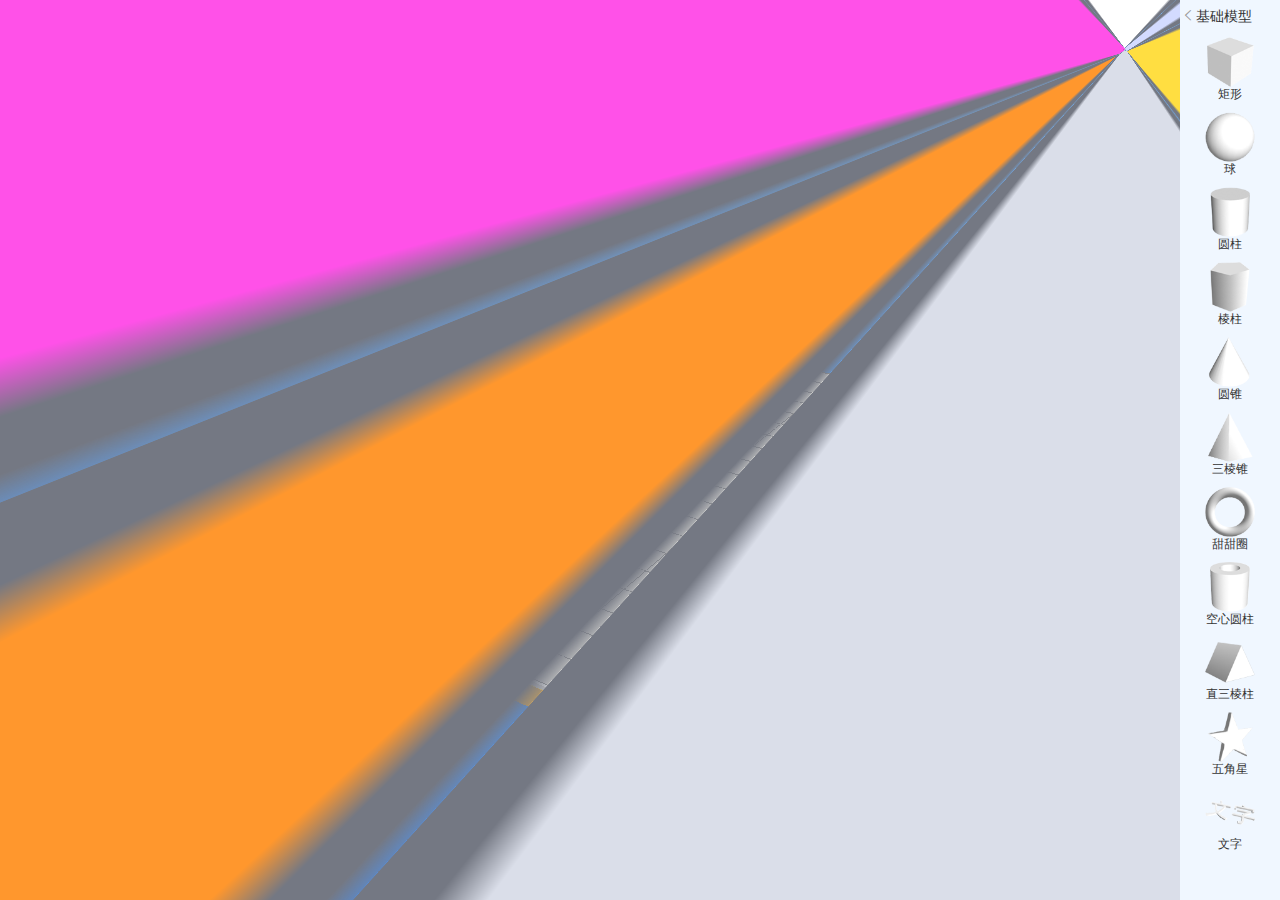
==== commit e248c653: "宁鑫改动" ====
--- a/src/main/resources/static/3DPrinting.html
+++ b/src/main/resources/static/3DPrinting.html
@@ -248,7 +248,7 @@
 <script src='./js/shader/FXAAShader.js'></script>
 <script src='./js/controls/TransformControls.js'></script>
 <script src='./js/dialog.js'></script>
-<script src='./js/common.js'></script>
+<script src='./js/commonios.js'></script>
 <script src='./js/3DPrinting.js'></script>
 <script src='./js/mineCraft.js'></script>
 </html>
--- a/src/main/resources/static/css/font/iconfont.css
+++ b/src/main/resources/static/css/font/iconfont.css
@@ -1,10 +1,10 @@
 @font-face {font-family: "iconfont";
-  src: url('iconfont.eot?t=1594812499398'); /* IE9 */
-  src: url('iconfont.eot?t=1594812499398#iefix') format('embedded-opentype'), /* IE6-IE8 */
-  url('[data-uri]') format('woff2'),
-  url('iconfont.woff?t=1594812499398') format('woff'),
-  url('iconfont.ttf?t=1594812499398') format('truetype'), /* chrome, firefox, opera, Safari, Android, iOS 4.2+ */
-  url('iconfont.svg?t=1594812499398#iconfont') format('svg'); /* iOS 4.1- */
+  src: url('iconfont.eot?t=1605001038498'); /* IE9 */
+  src: url('iconfont.eot?t=1605001038498#iefix') format('embedded-opentype'), /* IE6-IE8 */
+  url('[data-uri]') format('woff2'),
+  url('iconfont.woff?t=1605001038498') format('woff'),
+  url('iconfont.ttf?t=1605001038498') format('truetype'), /* chrome, firefox, opera, Safari, Android, iOS 4.2+ */
+  url('iconfont.svg?t=1605001038498#iconfont') format('svg'); /* iOS 4.1- */
 }
 
 .iconfont {
@@ -15,23 +15,115 @@
   -moz-osx-font-smoothing: grayscale;
 }
 
-.iconzhifubaozhifu1:before {
-  content: "\e915";
+.icon-mimaxianshi:before {
+  content: "\e612";
 }
 
-.iconweixinzhifu:before {
-  content: "\e6b3";
+.icon-mimaxianshi1:before {
+  content: "\e685";
 }
 
-.iconenter:before {
+.icon-user:before {
+  content: "\e7ae";
+}
+
+.icon-build:before {
+  content: "\e7d5";
+}
+
+.icon-link:before {
+  content: "\e7e2";
+}
+
+.icon-fangda1:before {
+  content: "\e64e";
+}
+
+.icon-jianhao:before {
+  content: "\e632";
+}
+
+.icon-shouye:before {
+  content: "\e651";
+}
+
+.icon-jia:before {
+  content: "\e691";
+}
+
+.icon-lajitong:before {
+  content: "\e783";
+}
+
+.icon-xuanzhuan:before {
+  content: "\e626";
+}
+
+.icon-liangyijia-zanting:before {
+  content: "\e683";
+}
+
+.icon-fangda:before {
+  content: "\e6aa";
+}
+
+.icon-yidong:before {
+  content: "\e69b";
+}
+
+.icon-fanhui:before {
+  content: "\e608";
+}
+
+.icon-baocunmianxing:before {
+  content: "\e710";
+}
+
+.icon-fanhui1:before {
+  content: "\e61c";
+}
+
+.icon-guanbi1:before {
+  content: "\e602";
+}
+
+.icon-zanting:before {
+  content: "\e64a";
+}
+
+.icon-undo:before {
+  content: "\e696";
+}
+
+.icon-redo:before {
+  content: "\e697";
+}
+
+.icon-enter:before {
   content: "\e6f8";
 }
 
-.iconreturn:before {
+.icon-return:before {
   content: "\e720";
 }
 
-.iconduigou:before {
-  content: "\e735";
+.icon-guanbi:before {
+  content: "\e63d";
 }
 
+.icon-packup:before {
+  content: "\e749";
+}
+
+.icon-unfold:before {
+  content: "\e74a";
+}
+
+.icon-bi:before {
+  content: "\e61b";
+}
+
+.icon-i:before {
+  content: "\e66b";
+}
+
--- a/src/main/resources/static/css/common.css
+++ b/src/main/resources/static/css/common.css
@@ -1,3 +1,7 @@
+@font-face {
+    font-family: 'HKFYTW7';
+    src: url("./font/other/hkfyw7gb.ttf") format("truetype");
+}
 @font-face {
     font-family: 'webfont';/*阿里巴巴-普惠体-Regular*/
     font-display: swap;
@@ -63,14 +67,12 @@
       touch-callout:none;
  }
 *, input{font-family: "webfont"}
-input::-webkit-input-placeholder{color:#9EA6B1;}
+#loading_data {display:none;position: fixed;top: 0;right: 0;left: 0;bottom:0;background:#FFF;opacity: .7;z-index: 999;}
+#loading_data img{position: absolute;top: 46.5%;left: 44%; max-width: 50px; max-height: 50px; }
 
-#loading_data {display:none;position: fixed;top: 0;right: 0;left: 0;bottom:0;background:#FFF;opacity: .7;z-index: 999;}
-#loading_data img{position: absolute;top: 48%;left: 48%;}
+input {-webkit-user-select:text !important;line-height:normal}
 
-body{background:#4E92EF; font-size:.17rem;color:#FFFFFF}
-.top_menu { border-bottom: 1px solid #92CCFFFF; position: fixed; top: 0; left: 0; right: 0;background: #4E92EF; }
-.top_menu .top_menu_btn{padding-top: .14rem; padding-bottom: .14rem; font-size:.17rem;}
-.main_wrapper .top_menu .back { font-size: .25rem; line-height: .45rem; padding-top: 0; padding-bottom: 0; padding-left: 21px;}
-.top_menu_btn a { color: #fff; }
-.title { padding: 15px; }+@media only screen and (max-width: 320px){
+    #loading_data img{left: 42%; }
+
+}
--- a/src/main/resources/static/css/3dPrinting.css
+++ b/src/main/resources/static/css/3dPrinting.css
@@ -104,7 +104,7 @@
 .arrow{color:#999999;}
 .color_change{display: none;}
 .child_wrapper{display: none;height:100%;max-width: 1rem;overflow: auto;background: #F0F7FF;position: fixed;top:0;right: 0;z-index: 3;padding-top: .3rem;}
-.child_title { font-size: .14rem; position: fixed; top: 0; right: 0; z-index: 2; width: 1rem; background: #F0F7FF;text-align: left; line-height: 0.3rem;  }
+.child_title { font-size: .14rem; position: fixed; top: 0; right: 0; z-index: 2; width: 1rem; background: #F0F7FF;text-align: left; line-height: 0.3rem;color: #333; }
 .active_shape,.mine_craft_active{background: rgba(118,174,234,.3)!important;}
 .go_shopping { position: fixed; bottom: 0; right: 0; width: 1rem; text-align: center; background:#F0F7FF;color:#FF9829;
     border-top: 1px solid #FF9829;}
@@ -121,7 +121,7 @@
 */
 .module { position: relative; width: 1rem; height: .75rem; float: left;}
 .module img {margin:.1rem auto 0; max-width: 50%; max-height: 50%;}
-.name {text-align: center; width: 100%; font-size: .12rem; line-height: .12rem;white-space: nowrap;}
+.name {text-align: center; width: 100%; font-size: .12rem; line-height: .12rem;white-space: nowrap;color:#333}
 /*.module.shapes.cube,.module.lego.standing{margin-top:.32rem;}*/
 
 .obj_control *{color:#2B9CFF;}
@@ -172,7 +172,7 @@
 .save_module{left:.5rem}
 .save_module.noActive_save {opacity: .3}
 .save_name_module_bg {display:none;position: fixed;top: 0;right: 0;left: 0;bottom:0;background: #000; opacity: .3;z-index: 3;}
-.save_name_module,.save_name_minecraft_module,.save_succ,.switchToMineCraft{ display: none; position: absolute; top: 50%; left: 50%; z-index: 4; border-radius: .35rem; width: 3.15rem; height: 2rem; margin-top: -1rem; margin-left: -1.575rem;text-align: center; background: rgba(185,239,255,1); box-shadow: 0px 0px 11px 0px rgba(34,87,145,0.2), 0px 0px 125px 0px rgba(56,154,240,1) inset; color: #426A8D;}
+.save_name_module,.save_name_minecraft_module,.save_succ,.switchToMineCraft{ display: none; position: absolute; top: 50%; left: 50%;transform: translate(-50%,-50%); z-index: 4; border-radius: .35rem; width: 3.15rem; height: 2rem;text-align: center; background: rgba(185,239,255,1); box-shadow: 0px 0px 11px 0px rgba(34,87,145,0.2), 0px 0px 125px 0px rgba(56,154,240,1) inset; color: #426A8D;}
 .save_ask,.save_ask_mineCraft{ display: none; position: absolute; top: 50%; left: 50%; z-index: 4; border-radius: .35rem; width: 4rem; height: 2.3rem; margin-top: -1.15rem; margin-left: -2rem;text-align: center; background: rgba(185,239,255,1); box-shadow: 0px 0px 11px 0px rgba(34,87,145,0.2), 0px 0px 125px 0px rgba(56,154,240,1) inset; color: #426A8D;}
 .save_name_title { width: 1.47rem; height: .33rem; background:linear-gradient(0deg,rgba(85,182,227,1) 0%,rgba(54,129,227,1) 100%); border-radius: 0 0 .15rem .15rem; line-height: .33rem; margin: auto; font-size: .18rem;    color: #fff;}
 .save_name_tip{margin: .15rem 0;}
@@ -190,7 +190,7 @@
 .right_side { float: left; width: 40%; position: relative; }
 .right_side img { max-width: 100%;margin-top: .06rem; }
 .save_ask .btn_wrapper .go_home_ok{margin-top: .05rem}
-.save_succ { height: 1.5rem; margin-top: -.75rem; }
+.save_succ { height: 1.5rem; /*margin-top: -.75rem; */}
 i.jump_mymodult { color: #ff972d; }
     /*lego*/
 .dg.ac.lego_constrution{right: .9rem;}
@@ -283,4 +283,4 @@
     .swiper-button-next {
         top: 74%;
     }
-}
+}